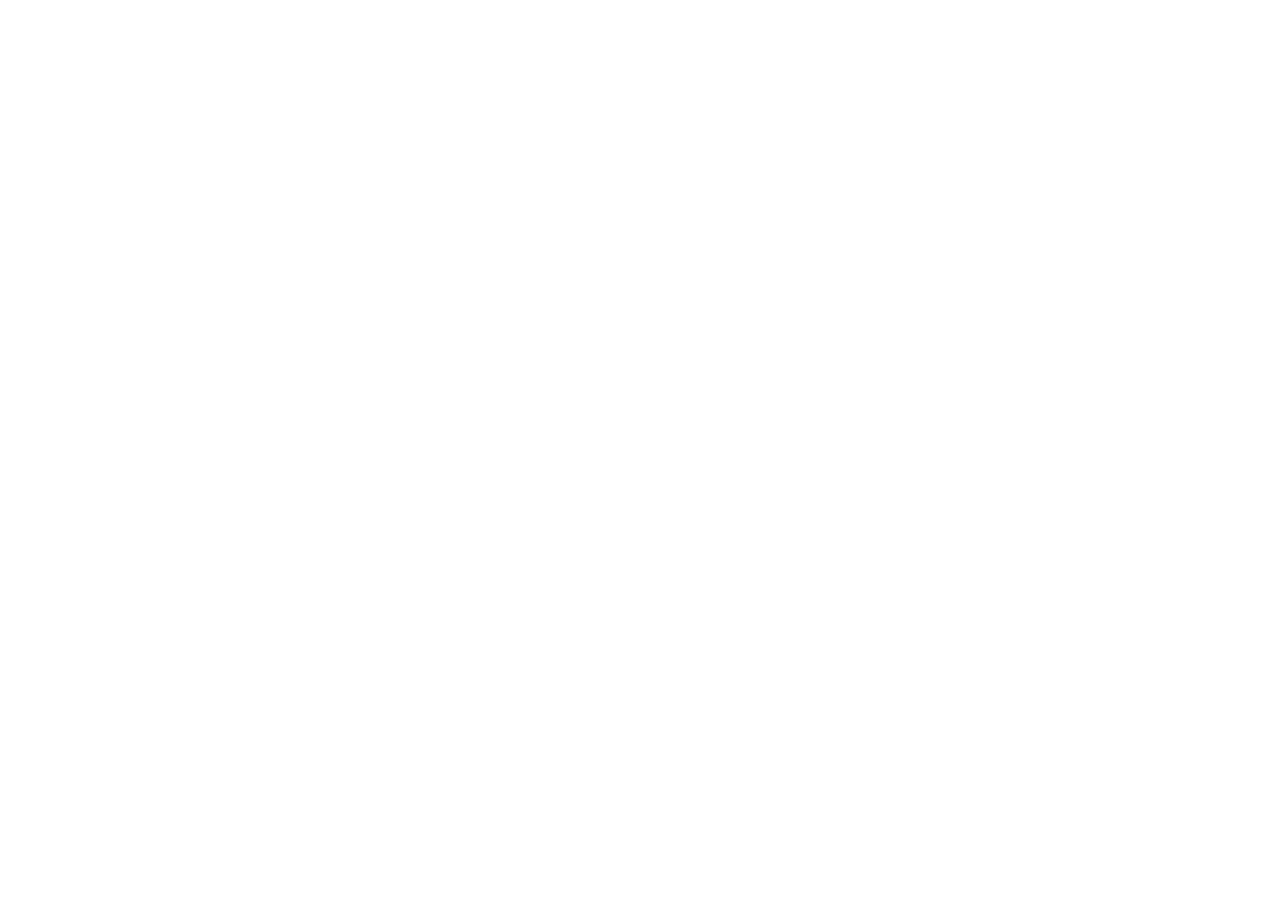
==== GestionElementosJQUERY.html @ 50de9acd "index y archivos" ====
<!DOCTYPE html>
<html lang="en">
<head>
    <meta charset="UTF-8">
    <meta name="viewport" content="width=device-width, initial-scale=1.0">
    <title>Document</title>
</head>
<body>
    
</body>
</html>
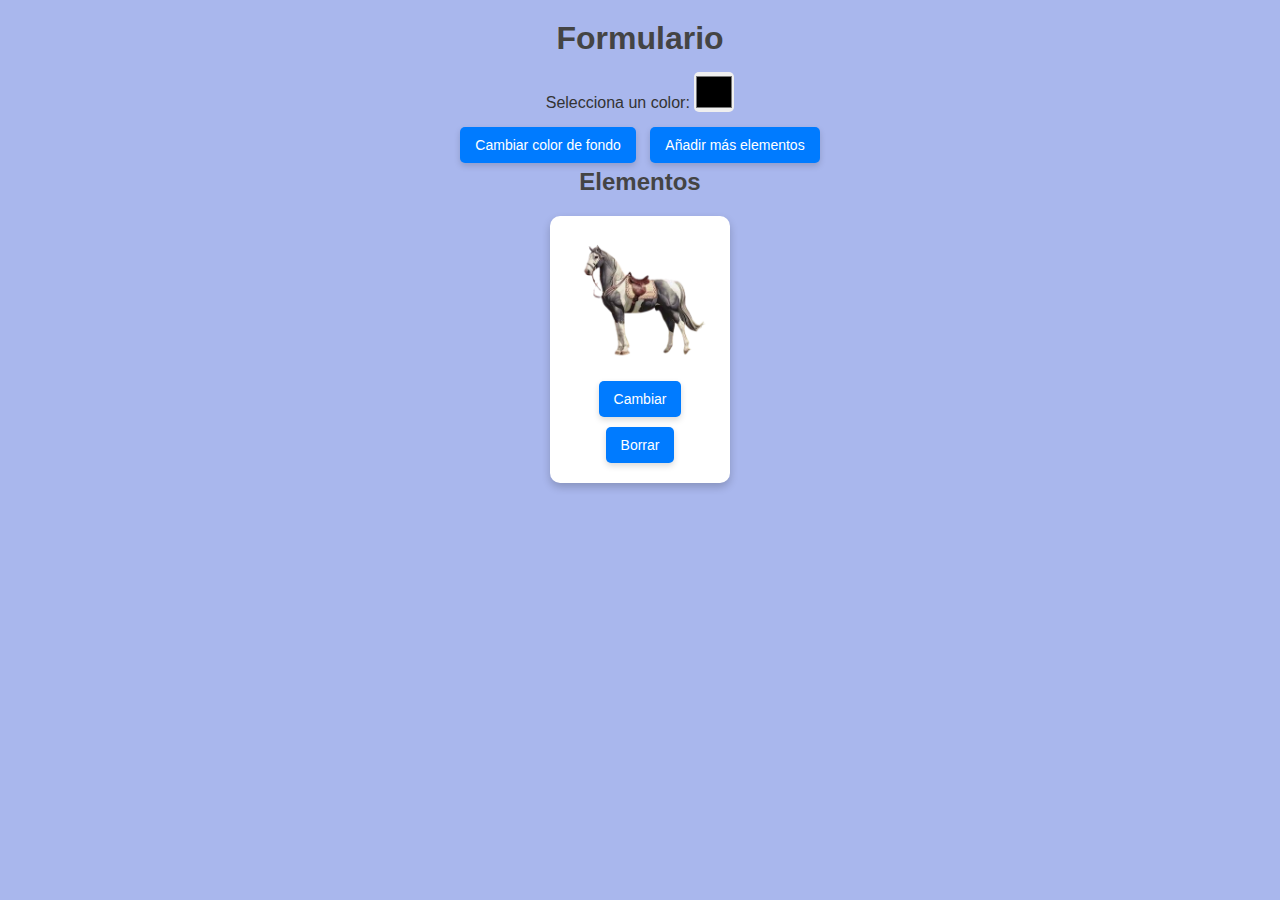
==== commit 8837fe2e: "GestionarElementosJQUERY" ====
--- a/GestionElementosJQUERY.html
+++ b/GestionElementosJQUERY.html
@@ -1,11 +1,61 @@
 <!DOCTYPE html>
-<html lang="en">
+<html>
+
 <head>
     <meta charset="UTF-8">
     <meta name="viewport" content="width=device-width, initial-scale=1.0">
-    <title>Document</title>
+    <link rel="stylesheet" href="GestionElementosJQUERY.css">
+    <title>Formulario de Elementos</title>
+    <script src="https://code.jquery.com/jquery-3.6.0.min.js"></script>
 </head>
+
 <body>
-    
+    <h1>Formulario</h1>
+    <p>Selecciona un color: <input type="color" id="colorPicker"></p>
+    <button id="btnCambiarColor">Cambiar color de fondo</button>
+    <button id="btnAgregarElemento">Añadir más elementos</button>
+    <h2>Elementos</h2>
+    <div id="elementos">
+        <div class="elemento">
+            <img src="caballo.jpg" alt="Caballo"><br>
+            <button class="btnCambiar">Cambiar</button>
+            <button class="btnBorrar">Borrar</button>
+        </div>
+    </div>
+
+    <script>
+        $(document).ready(function () {
+            $('#btnCambiarColor').click(function () {
+                let color = $('#colorPicker').val();
+                $('img').css('background-color', color);
+            });
+
+            $('#btnAgregarElemento').click(function () {
+                const nuevoElemento = $(
+                    `<div class="elemento">
+                        <img src="caballo.jpg" alt="Caballo"><br>
+                        <button class="btnCambiar">Cambiar</button>
+                        <button class="btnBorrar">Borrar</button>
+                    </div>`
+                );
+
+                $('#elementos').append(nuevoElemento);
+            });
+
+            $('#elementos').on('click', '.btnCambiar', function () {
+                const img = $(this).siblings('img');
+                const srcActual = img.attr('src');
+                const imagenOriginal = "caballo.jpg";
+                const imagenNueva = "caballo2.jpg";
+
+                img.attr('src', srcActual === imagenOriginal ? imagenNueva : imagenOriginal);
+            });
+
+            $('#elementos').on('click', '.btnBorrar', function () {
+                $(this).parent().remove();
+            });
+        });
+    </script>
 </body>
-</html>+
+</html>
--- a/GestionElementosJQUERY.css
+++ b/GestionElementosJQUERY.css
@@ -0,0 +1,80 @@
+* {
+    margin: 0;
+    padding: 0;
+    box-sizing: border-box;
+    font-family: Arial, sans-serif;
+}
+
+body {
+    background-color: #a9b7ed; 
+    color: #333;
+    text-align: center;
+    padding: 20px;
+}
+
+h1, h2 {
+    color: #444;
+    margin-bottom: 15px;
+}
+
+p {
+    font-size: 16px;
+    margin: 10px 0;
+}
+
+button {
+    background-color: #007bff;
+    color: #fff;
+    border: none;
+    padding: 10px 15px;
+    margin: 5px;
+    border-radius: 5px;
+    cursor: pointer;
+    font-size: 14px;
+    transition: background-color 0.3s ease, transform 0.2s ease;
+    box-shadow: 0 3px 6px rgba(0, 0, 0, 0.15); 
+}
+
+button:hover {
+    background-color: #0056b3;
+    transform: translateY(-3px);
+    box-shadow: 0 5px 10px rgba(0, 0, 0, 0.2);
+}
+
+input[type="color"] {
+    border: none;
+    width: 40px;
+    height: 40px;
+    cursor: pointer;
+    border-radius: 5px;
+}
+
+#elementos {
+    display: flex;
+    flex-wrap: wrap;
+    justify-content: center;
+    gap: 20px; 
+    margin-top: 20px;
+}
+
+.elemento {
+    background-color: #fff;
+    box-shadow: 0 4px 8px rgba(0, 0, 0, 0.2);
+    border-radius: 10px;
+    padding: 15px;
+    text-align: center;
+    width: 180px;
+    transition: transform 0.3s ease, box-shadow 0.3s ease;
+}
+
+.elemento:hover {
+    transform: translateY(-5px);
+    box-shadow: 0 6px 12px rgba(0, 0, 0, 0.3);
+}
+
+img {
+    width: 100%;
+    height: auto;
+    border-radius: 8px;
+    margin-bottom: 10px;
+}
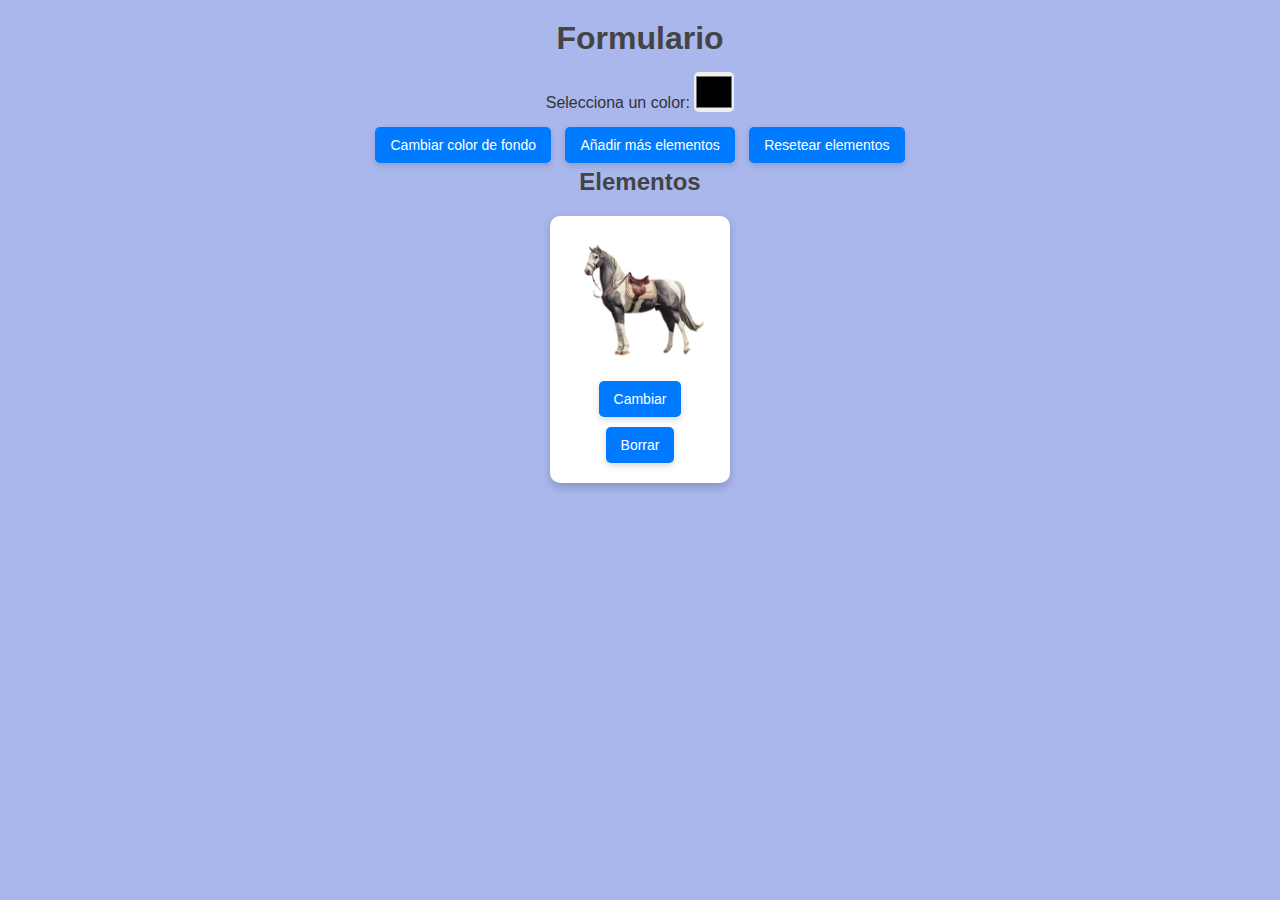
==== commit ab601ed6: "random" ====
--- a/GestionElementosJQUERY.html
+++ b/GestionElementosJQUERY.html
@@ -6,53 +6,69 @@
     <meta name="viewport" content="width=device-width, initial-scale=1.0">
     <link rel="stylesheet" href="GestionElementosJQUERY.css">
     <title>Formulario de Elementos</title>
-    <script src="https://code.jquery.com/jquery-3.6.0.min.js"></script>
+    <script src="https://code.jquery.com/jquery-3.6.0.min.js"></script> <!-- Asegúrate de incluir jQuery -->
 </head>
 
 <body>
     <h1>Formulario</h1>
     <p>Selecciona un color: <input type="color" id="colorPicker"></p>
-    <button id="btnCambiarColor">Cambiar color de fondo</button>
-    <button id="btnAgregarElemento">Añadir más elementos</button>
+    <button id="cambiarFondoBtn">Cambiar color de fondo</button>
+    <button id="agregarElementoBtn">Añadir más elementos</button>
+    <button id="resetearBtn">Resetear elementos</button>
     <h2>Elementos</h2>
     <div id="elementos">
         <div class="elemento">
             <img src="caballo.jpg" alt="Caballo"><br>
-            <button class="btnCambiar">Cambiar</button>
-            <button class="btnBorrar">Borrar</button>
+            <button class="cambiarBtn">Cambiar</button>
+            <button class="borrarBtn">Borrar</button>
         </div>
     </div>
 
     <script>
         $(document).ready(function () {
-            $('#btnCambiarColor').click(function () {
-                let color = $('#colorPicker').val();
-                $('img').css('background-color', color);
+            // Cambiar color de fondo
+            $("#cambiarFondoBtn").click(function () {
+                const color = $("#colorPicker").val();
+                $("img").css("background-color", color);
             });
 
-            $('#btnAgregarElemento').click(function () {
-                const nuevoElemento = $(
-                    `<div class="elemento">
-                        <img src="caballo.jpg" alt="Caballo"><br>
-                        <button class="btnCambiar">Cambiar</button>
-                        <button class="btnBorrar">Borrar</button>
-                    </div>`
-                );
+            // Añadir más elementos
+            $("#agregarElementoBtn").click(function () {
+                const imagenesAleatorias = ["caballo.jpg", "caballo2.jpg", "caballo3.jpg", "caballo4.jpg"];
+                const indiceAleatorio = Math.floor(Math.random() * imagenesAleatorias.length);
+                const nuevaImagen = imagenesAleatorias[indiceAleatorio];
 
-                $('#elementos').append(nuevoElemento);
+                const nuevoElemento = `
+                    <div class="elemento">
+                        <img src="${nuevaImagen}" alt="Caballo"><br>
+                        <button class="cambiarBtn">Cambiar</button>
+                        <button class="borrarBtn">Borrar</button>
+                    </div>
+                `;
+                $("#elementos").append(nuevoElemento);
             });
 
-            $('#elementos').on('click', '.btnCambiar', function () {
-                const img = $(this).siblings('img');
-                const srcActual = img.attr('src');
-                const imagenOriginal = "caballo.jpg";
-                const imagenNueva = "caballo2.jpg";
-
-                img.attr('src', srcActual === imagenOriginal ? imagenNueva : imagenOriginal);
+            // Cambiar imagen aleatoriamente
+            $(document).on('click', '.cambiarBtn', function () {
+                const imagenesAleatorias = ["caballo.jpg", "caballo2.jpg", "caballo3.jpg", "caballo4.jpg"];
+                const indiceAleatorio = Math.floor(Math.random() * imagenesAleatorias.length);
+                $(this).siblings("img").attr("src", imagenesAleatorias[indiceAleatorio]);
             });
 
-            $('#elementos').on('click', '.btnBorrar', function () {
-                $(this).parent().remove();
+            // Borrar un elemento
+            $(document).on('click', '.borrarBtn', function () {
+                $(this).closest('.elemento').remove();
+            });
+
+            // Resetear elementos
+            $("#resetearBtn").click(function () {
+                $("#elementos").html(`
+                    <div class="elemento">
+                        <img src="caballo.jpg" alt="Caballo"><br>
+                        <button class="cambiarBtn">Cambiar</button>
+                        <button class="borrarBtn">Borrar</button>
+                    </div>
+                `);
             });
         });
     </script>
